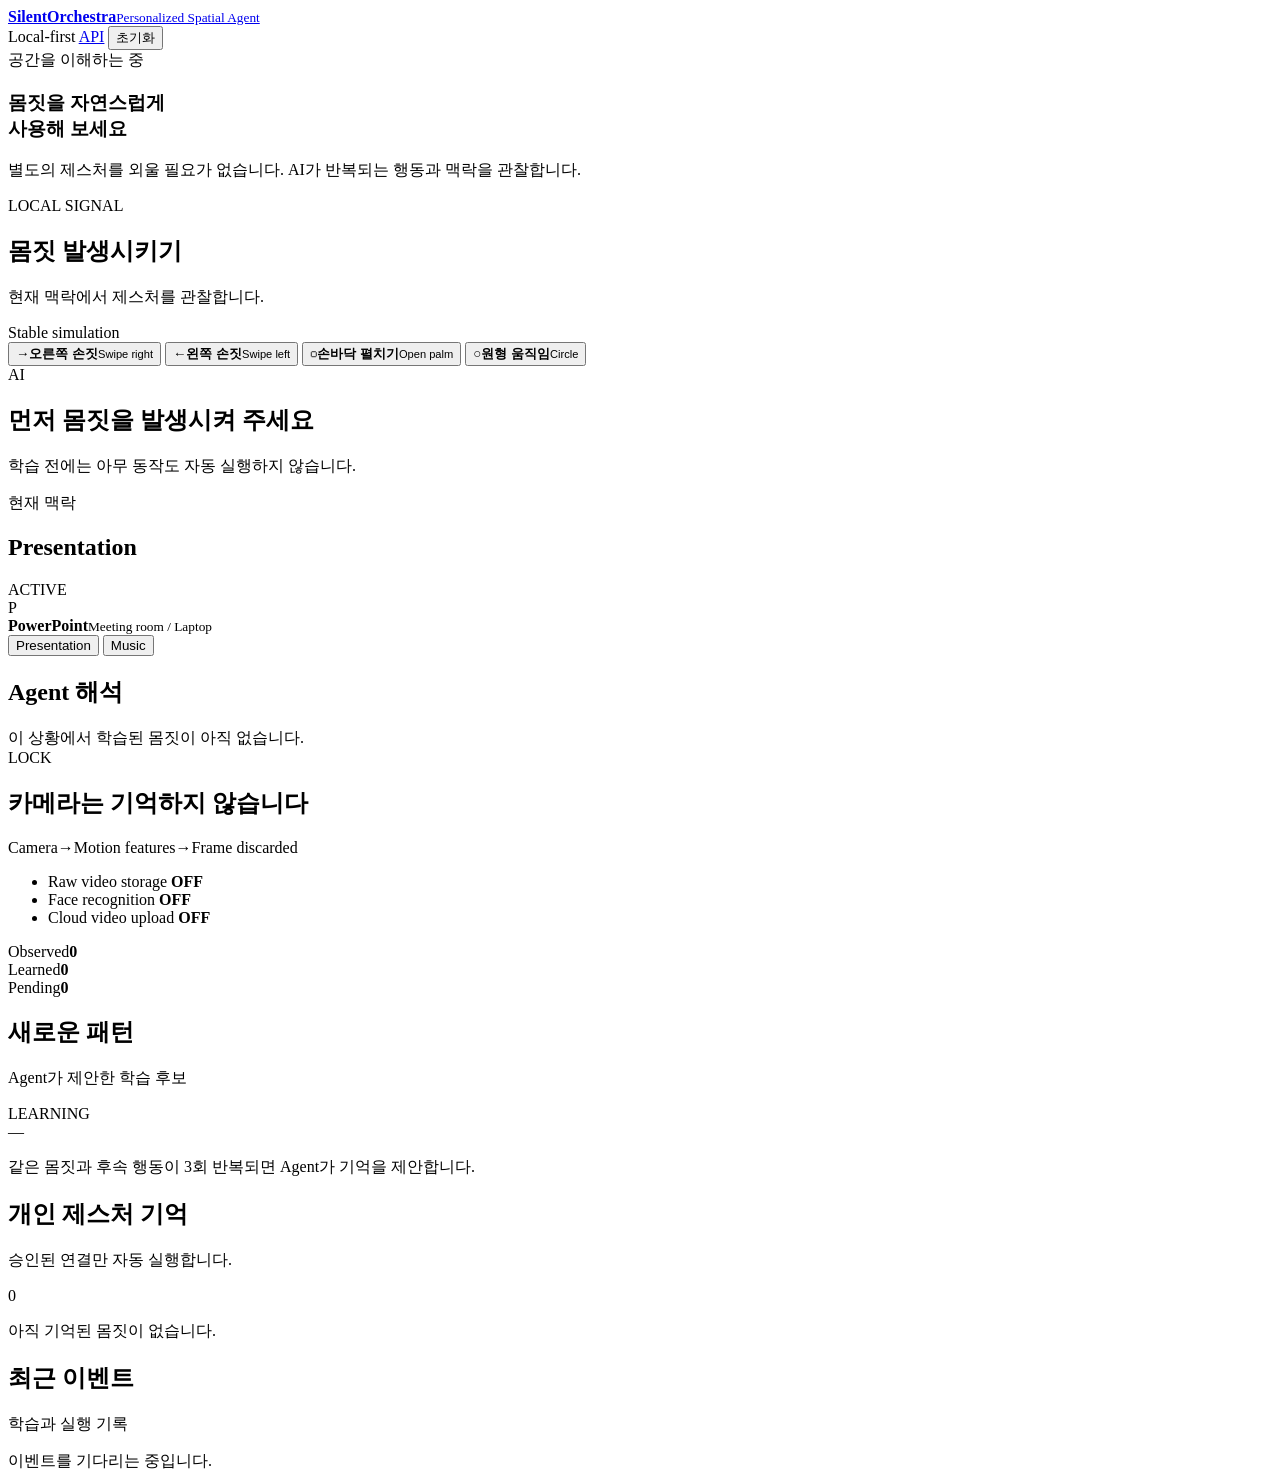
==== frontend/index.html @ da9af81e "refactor: 백엔드와 프런트엔드 분리" ====
<!doctype html>
<html lang="ko">
<head>
  <meta charset="utf-8" />
  <meta name="viewport" content="width=device-width, initial-scale=1, viewport-fit=cover" />
  <meta name="description" content="SilentOrchestra 2.0 — 개인의 몸짓 언어를 학습하는 Spatial AI Agent" />
  <title>SilentOrchestra 2.0</title>
  <link rel="stylesheet" href="/static/styles.css" />
</head>
<body>
  <header class="topbar">
    <a class="brand" href="/" aria-label="SilentOrchestra 홈">
      <span class="brand-mark" aria-hidden="true"><i></i></span>
      <span class="brand-copy"><strong>SilentOrchestra</strong><small>Personalized Spatial Agent</small></span>
    </a>
    <div class="top-actions">
      <span class="privacy-badge"><span class="status-dot" aria-hidden="true"></span>Local-first</span>
      <a class="ghost-button api-link" href="/docs" target="_blank" rel="noreferrer">API</a>
      <button class="ghost-button danger" id="resetButton" type="button">초기화</button>
    </div>
  </header>

  <main class="workspace">
    <section class="center-stage" aria-label="제스처 워크벤치">
      <section class="agent-stage" id="agentStage" aria-labelledby="stageTitle">
        <div class="agent-copy">
          <span class="status-line"><i aria-hidden="true"></i><span id="agentStatus">공간을 이해하는 중</span></span>
          <h1 id="stageTitle">몸짓을 자연스럽게<br />사용해 보세요</h1>
          <p id="stageDescription">별도의 제스처를 외울 필요가 없습니다. AI가 반복되는 행동과 맥락을 관찰합니다.</p>
        </div>
        <div class="agent-signal" aria-hidden="true">
          <div class="agent-orb" id="agentOrb"><span class="orb-core"></span></div>
          <span>LOCAL SIGNAL</span>
        </div>
      </section>

      <section class="gesture-console panel" aria-labelledby="gestureTitle">
        <div class="panel-heading">
          <div><h2 id="gestureTitle">몸짓 발생시키기</h2><p>현재 맥락에서 제스처를 관찰합니다.</p></div>
          <span class="mode-pill">Stable simulation</span>
        </div>
        <div class="gesture-grid" id="gestureGrid">
          <button class="gesture-button" data-motion="swipe" data-direction="right" data-label="오른쪽 손짓" type="button"><span class="gesture-symbol" aria-hidden="true">→</span><span><strong>오른쪽 손짓</strong><small>Swipe right</small></span></button>
          <button class="gesture-button" data-motion="swipe" data-direction="left" data-label="왼쪽 손짓" type="button"><span class="gesture-symbol" aria-hidden="true">←</span><span><strong>왼쪽 손짓</strong><small>Swipe left</small></span></button>
          <button class="gesture-button" data-motion="open_palm" data-direction="none" data-label="손바닥 펼치기" type="button"><span class="gesture-symbol" aria-hidden="true">▢</span><span><strong>손바닥 펼치기</strong><small>Open palm</small></span></button>
          <button class="gesture-button" data-motion="circle" data-direction="clockwise" data-label="원형 움직임" type="button"><span class="gesture-symbol" aria-hidden="true">○</span><span><strong>원형 움직임</strong><small>Circle</small></span></button>
        </div>
      </section>

      <section class="teaching-card panel" id="teachingCard" aria-labelledby="teachingTitle" aria-live="polite">
        <div class="teaching-state">
          <span class="teaching-icon" aria-hidden="true">AI</span>
          <div><h2 id="teachingTitle">먼저 몸짓을 발생시켜 주세요</h2><p id="teachingDescription">학습 전에는 아무 동작도 자동 실행하지 않습니다.</p></div>
        </div>
        <div class="action-buttons" id="actionButtons"></div>
      </section>
    </section>

    <aside class="column left-column" aria-label="현재 맥락">
      <section class="panel context-panel" aria-labelledby="contextTitle">
        <div class="panel-heading">
          <div><p>현재 맥락</p><h2 id="contextTitle">Presentation</h2></div>
          <span class="context-live"><i aria-hidden="true"></i>ACTIVE</span>
        </div>
        <div class="context-app">
          <span class="app-icon" id="appIcon" aria-hidden="true">P</span>
          <div><strong id="activeApp">PowerPoint</strong><small id="contextMeta">Meeting room / Laptop</small></div>
        </div>
        <div class="segmented" role="group" aria-label="상황 선택">
          <button class="segment active" data-context="presentation" type="button" aria-pressed="true">Presentation</button>
          <button class="segment" data-context="music" type="button" aria-pressed="false">Music</button>
        </div>
      </section>

      <section class="panel interpretation-panel" aria-labelledby="interpretationTitle">
        <div class="panel-heading"><h2 id="interpretationTitle">Agent 해석</h2></div>
        <div id="interpretationList" class="interpretation-list"><div class="empty-mini">이 상황에서 학습된 몸짓이 아직 없습니다.</div></div>
      </section>

      <section class="panel privacy-panel" aria-labelledby="privacyTitle">
        <div class="privacy-title"><span class="shield" aria-hidden="true">LOCK</span><h2 id="privacyTitle">카메라는 기억하지 않습니다</h2></div>
        <div class="privacy-flow" aria-label="개인정보 보호 처리 흐름"><span>Camera</span><b aria-hidden="true">→</b><span>Motion features</span><b aria-hidden="true">→</b><span>Frame discarded</span></div>
        <ul class="check-list">
          <li>Raw video storage <strong>OFF</strong></li>
          <li>Face recognition <strong>OFF</strong></li>
          <li>Cloud video upload <strong>OFF</strong></li>
        </ul>
      </section>
    </aside>

    <aside class="column right-column" aria-label="학습 근거">
      <section class="panel metrics-panel" aria-label="학습 지표">
        <div class="metric"><span>Observed</span><strong id="metricObservations">0</strong></div>
        <div class="metric"><span>Learned</span><strong id="metricMemories">0</strong></div>
        <div class="metric"><span>Pending</span><strong id="metricPending">0</strong></div>
      </section>

      <section class="panel suggestion-panel" id="suggestionPanel" aria-labelledby="suggestionTitle">
        <div class="panel-heading">
          <div><h2 id="suggestionTitle">새로운 패턴</h2><p>Agent가 제안한 학습 후보</p></div>
          <span class="learning-badge">LEARNING</span>
        </div>
        <div id="suggestionContent" class="suggestion-content"><div class="empty-state"><span aria-hidden="true">—</span><p>같은 몸짓과 후속 행동이 3회 반복되면 Agent가 기억을 제안합니다.</p></div></div>
      </section>

      <section class="panel memory-panel" aria-labelledby="memoryTitle">
        <div class="panel-heading">
          <div><h2 id="memoryTitle">개인 제스처 기억</h2><p>승인된 연결만 자동 실행합니다.</p></div>
          <span class="count-badge" id="memoryCount">0</span>
        </div>
        <div id="memoryList" class="memory-list"><div class="empty-state small"><p>아직 기억된 몸짓이 없습니다.</p></div></div>
      </section>

      <section class="panel event-panel" aria-labelledby="eventTitle">
        <div class="panel-heading"><div><h2 id="eventTitle">최근 이벤트</h2><p>학습과 실행 기록</p></div></div>
        <div id="eventList" class="event-list"><div class="empty-mini">이벤트를 기다리는 중입니다.</div></div>
      </section>
    </aside>
  </main>

  <dialog class="action-overlay" id="actionOverlay" aria-labelledby="overlayAction" aria-describedby="overlayConfidence">
    <span class="overlay-gesture" id="overlayGesture" aria-hidden="true">→</span>
    <strong id="overlayAction">다음 슬라이드</strong>
    <small id="overlayConfidence">Learned gesture / 94%</small>
    <div class="feedback-row" id="feedbackRow">
      <button class="primary-button" type="button" data-feedback="CORRECT">맞아요</button>
      <button class="secondary-button" type="button" data-feedback="WRONG_ACTION">아니에요</button>
    </div>
  </dialog>

  <div class="toast" id="toast" role="status" aria-live="polite"></div>
  <script src="/static/app.js" defer></script>
</body>
</html>
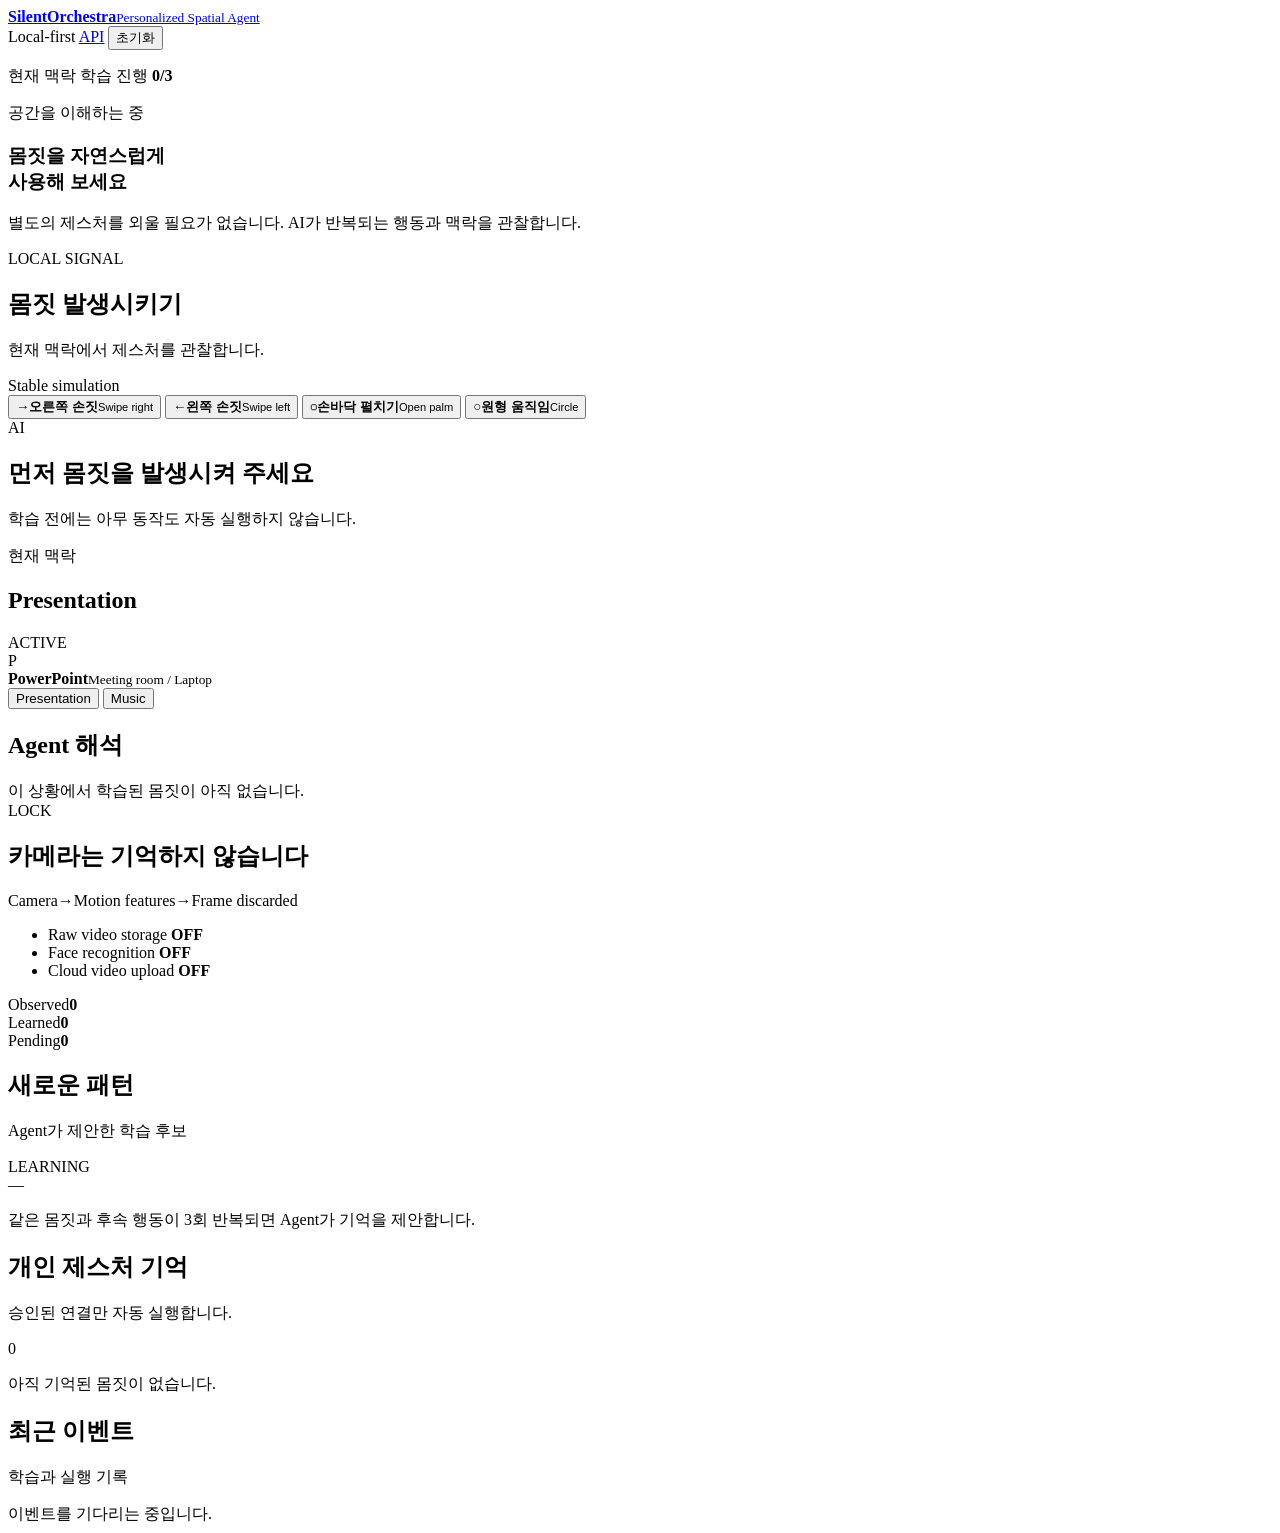
==== commit 1c9cf3c5: "feat: 개인정보와 데모 흐름 강화 - FR-14 privacy: add tests asserting the observe contract stays closed   (addit" ====
--- a/frontend/index.html
+++ b/frontend/index.html
@@ -24,6 +24,7 @@
     <section class="center-stage" aria-label="제스처 워크벤치">
       <section class="agent-stage" id="agentStage" aria-labelledby="stageTitle">
         <div class="agent-copy">
+<div id="dashboardConnection" role="alert" hidden>대시보드 갱신 실패 — 표시된 정보는 최신이 아닐 수 있습니다. 자동 재시도 중입니다. <button id="retryDashboard" type="button">지금 재시도</button></div><p>현재 맥락 학습 진행 <strong id="learningProgress" aria-live="polite">0/3</strong></p>
           <span class="status-line"><i aria-hidden="true"></i><span id="agentStatus">공간을 이해하는 중</span></span>
           <h1 id="stageTitle">몸짓을 자연스럽게<br />사용해 보세요</h1>
           <p id="stageDescription">별도의 제스처를 외울 필요가 없습니다. AI가 반복되는 행동과 맥락을 관찰합니다.</p>
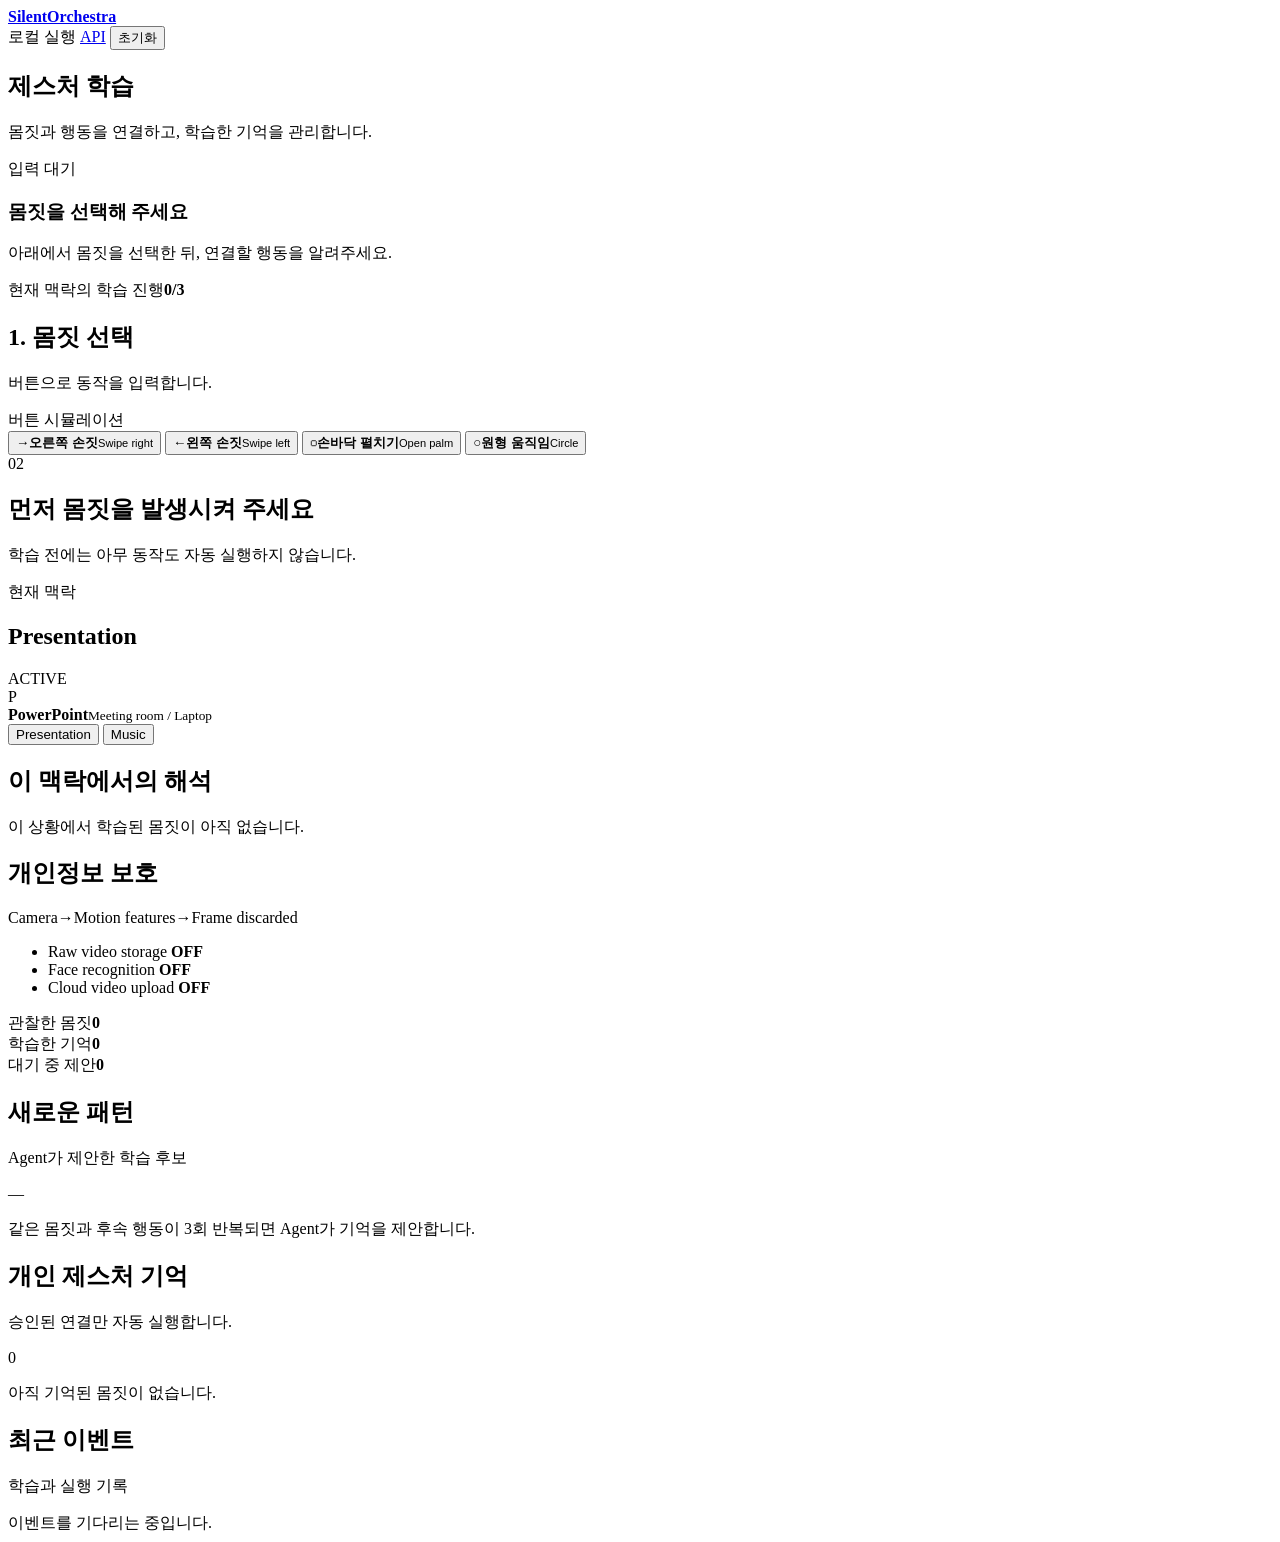
==== commit 8fe1f6c4: "refactor: 워크벤치 화면 간소화" ====
--- a/frontend/index.html
+++ b/frontend/index.html
@@ -6,39 +6,38 @@
   <meta name="description" content="SilentOrchestra 2.0 — 개인의 몸짓 언어를 학습하는 Spatial AI Agent" />
   <title>SilentOrchestra 2.0</title>
   <link rel="stylesheet" href="/static/styles.css" />
+  <link rel="stylesheet" href="/static/workbench.css" />
 </head>
 <body>
   <header class="topbar">
     <a class="brand" href="/" aria-label="SilentOrchestra 홈">
       <span class="brand-mark" aria-hidden="true"><i></i></span>
-      <span class="brand-copy"><strong>SilentOrchestra</strong><small>Personalized Spatial Agent</small></span>
+      <span class="brand-copy"><strong>SilentOrchestra</strong></span>
     </a>
     <div class="top-actions">
-      <span class="privacy-badge"><span class="status-dot" aria-hidden="true"></span>Local-first</span>
+      <span class="privacy-badge">로컬 실행</span>
       <a class="ghost-button api-link" href="/docs" target="_blank" rel="noreferrer">API</a>
       <button class="ghost-button danger" id="resetButton" type="button">초기화</button>
     </div>
   </header>
 
+  <div class="workspace-heading"><div><h2>제스처 학습</h2><p>몸짓과 행동을 연결하고, 학습한 기억을 관리합니다.</p></div></div>
   <main class="workspace">
     <section class="center-stage" aria-label="제스처 워크벤치">
       <section class="agent-stage" id="agentStage" aria-labelledby="stageTitle">
         <div class="agent-copy">
-<div id="dashboardConnection" role="alert" hidden>대시보드 갱신 실패 — 표시된 정보는 최신이 아닐 수 있습니다. 자동 재시도 중입니다. <button id="retryDashboard" type="button">지금 재시도</button></div><p>현재 맥락 학습 진행 <strong id="learningProgress" aria-live="polite">0/3</strong></p>
-          <span class="status-line"><i aria-hidden="true"></i><span id="agentStatus">공간을 이해하는 중</span></span>
-          <h1 id="stageTitle">몸짓을 자연스럽게<br />사용해 보세요</h1>
-          <p id="stageDescription">별도의 제스처를 외울 필요가 없습니다. AI가 반복되는 행동과 맥락을 관찰합니다.</p>
+<div id="dashboardConnection" role="alert" hidden>대시보드 갱신 실패 — 표시된 정보는 최신이 아닐 수 있습니다. 자동 재시도 중입니다. <button id="retryDashboard" type="button">지금 재시도</button></div>
+          <span class="status-line"><span class="agent-orb" id="agentOrb" aria-hidden="true"><span class="orb-core"></span></span><span id="agentStatus">입력 대기</span></span>
+          <h1 id="stageTitle">몸짓을 선택해 주세요</h1>
+          <p id="stageDescription">아래에서 몸짓을 선택한 뒤, 연결할 행동을 알려주세요.</p>
         </div>
-        <div class="agent-signal" aria-hidden="true">
-          <div class="agent-orb" id="agentOrb"><span class="orb-core"></span></div>
-          <span>LOCAL SIGNAL</span>
-        </div>
+        <div class="learning-strip"><span>현재 맥락의 학습 진행</span><strong id="learningProgress" aria-live="polite">0/3</strong></div>
       </section>
 
       <section class="gesture-console panel" aria-labelledby="gestureTitle">
         <div class="panel-heading">
-          <div><h2 id="gestureTitle">몸짓 발생시키기</h2><p>현재 맥락에서 제스처를 관찰합니다.</p></div>
-          <span class="mode-pill">Stable simulation</span>
+          <div><h2 id="gestureTitle">1. 몸짓 선택</h2><p>버튼으로 동작을 입력합니다.</p></div>
+          <span class="mode-pill">버튼 시뮬레이션</span>
         </div>
         <div class="gesture-grid" id="gestureGrid">
           <button class="gesture-button" data-motion="swipe" data-direction="right" data-label="오른쪽 손짓" type="button"><span class="gesture-symbol" aria-hidden="true">→</span><span><strong>오른쪽 손짓</strong><small>Swipe right</small></span></button>
@@ -50,7 +49,7 @@
 
       <section class="teaching-card panel" id="teachingCard" aria-labelledby="teachingTitle" aria-live="polite">
         <div class="teaching-state">
-          <span class="teaching-icon" aria-hidden="true">AI</span>
+          <span class="teaching-icon" aria-hidden="true">02</span>
           <div><h2 id="teachingTitle">먼저 몸짓을 발생시켜 주세요</h2><p id="teachingDescription">학습 전에는 아무 동작도 자동 실행하지 않습니다.</p></div>
         </div>
         <div class="action-buttons" id="actionButtons"></div>
@@ -74,12 +73,12 @@
       </section>
 
       <section class="panel interpretation-panel" aria-labelledby="interpretationTitle">
-        <div class="panel-heading"><h2 id="interpretationTitle">Agent 해석</h2></div>
+        <div class="panel-heading"><h2 id="interpretationTitle">이 맥락에서의 해석</h2></div>
         <div id="interpretationList" class="interpretation-list"><div class="empty-mini">이 상황에서 학습된 몸짓이 아직 없습니다.</div></div>
       </section>
 
       <section class="panel privacy-panel" aria-labelledby="privacyTitle">
-        <div class="privacy-title"><span class="shield" aria-hidden="true">LOCK</span><h2 id="privacyTitle">카메라는 기억하지 않습니다</h2></div>
+        <div class="privacy-title"><h2 id="privacyTitle">개인정보 보호</h2></div>
         <div class="privacy-flow" aria-label="개인정보 보호 처리 흐름"><span>Camera</span><b aria-hidden="true">→</b><span>Motion features</span><b aria-hidden="true">→</b><span>Frame discarded</span></div>
         <ul class="check-list">
           <li>Raw video storage <strong>OFF</strong></li>
@@ -91,15 +90,14 @@
 
     <aside class="column right-column" aria-label="학습 근거">
       <section class="panel metrics-panel" aria-label="학습 지표">
-        <div class="metric"><span>Observed</span><strong id="metricObservations">0</strong></div>
-        <div class="metric"><span>Learned</span><strong id="metricMemories">0</strong></div>
-        <div class="metric"><span>Pending</span><strong id="metricPending">0</strong></div>
+        <div class="metric"><span>관찰한 몸짓</span><strong id="metricObservations">0</strong></div>
+        <div class="metric"><span>학습한 기억</span><strong id="metricMemories">0</strong></div>
+        <div class="metric"><span>대기 중 제안</span><strong id="metricPending">0</strong></div>
       </section>
 
       <section class="panel suggestion-panel" id="suggestionPanel" aria-labelledby="suggestionTitle">
         <div class="panel-heading">
           <div><h2 id="suggestionTitle">새로운 패턴</h2><p>Agent가 제안한 학습 후보</p></div>
-          <span class="learning-badge">LEARNING</span>
         </div>
         <div id="suggestionContent" class="suggestion-content"><div class="empty-state"><span aria-hidden="true">—</span><p>같은 몸짓과 후속 행동이 3회 반복되면 Agent가 기억을 제안합니다.</p></div></div>
       </section>
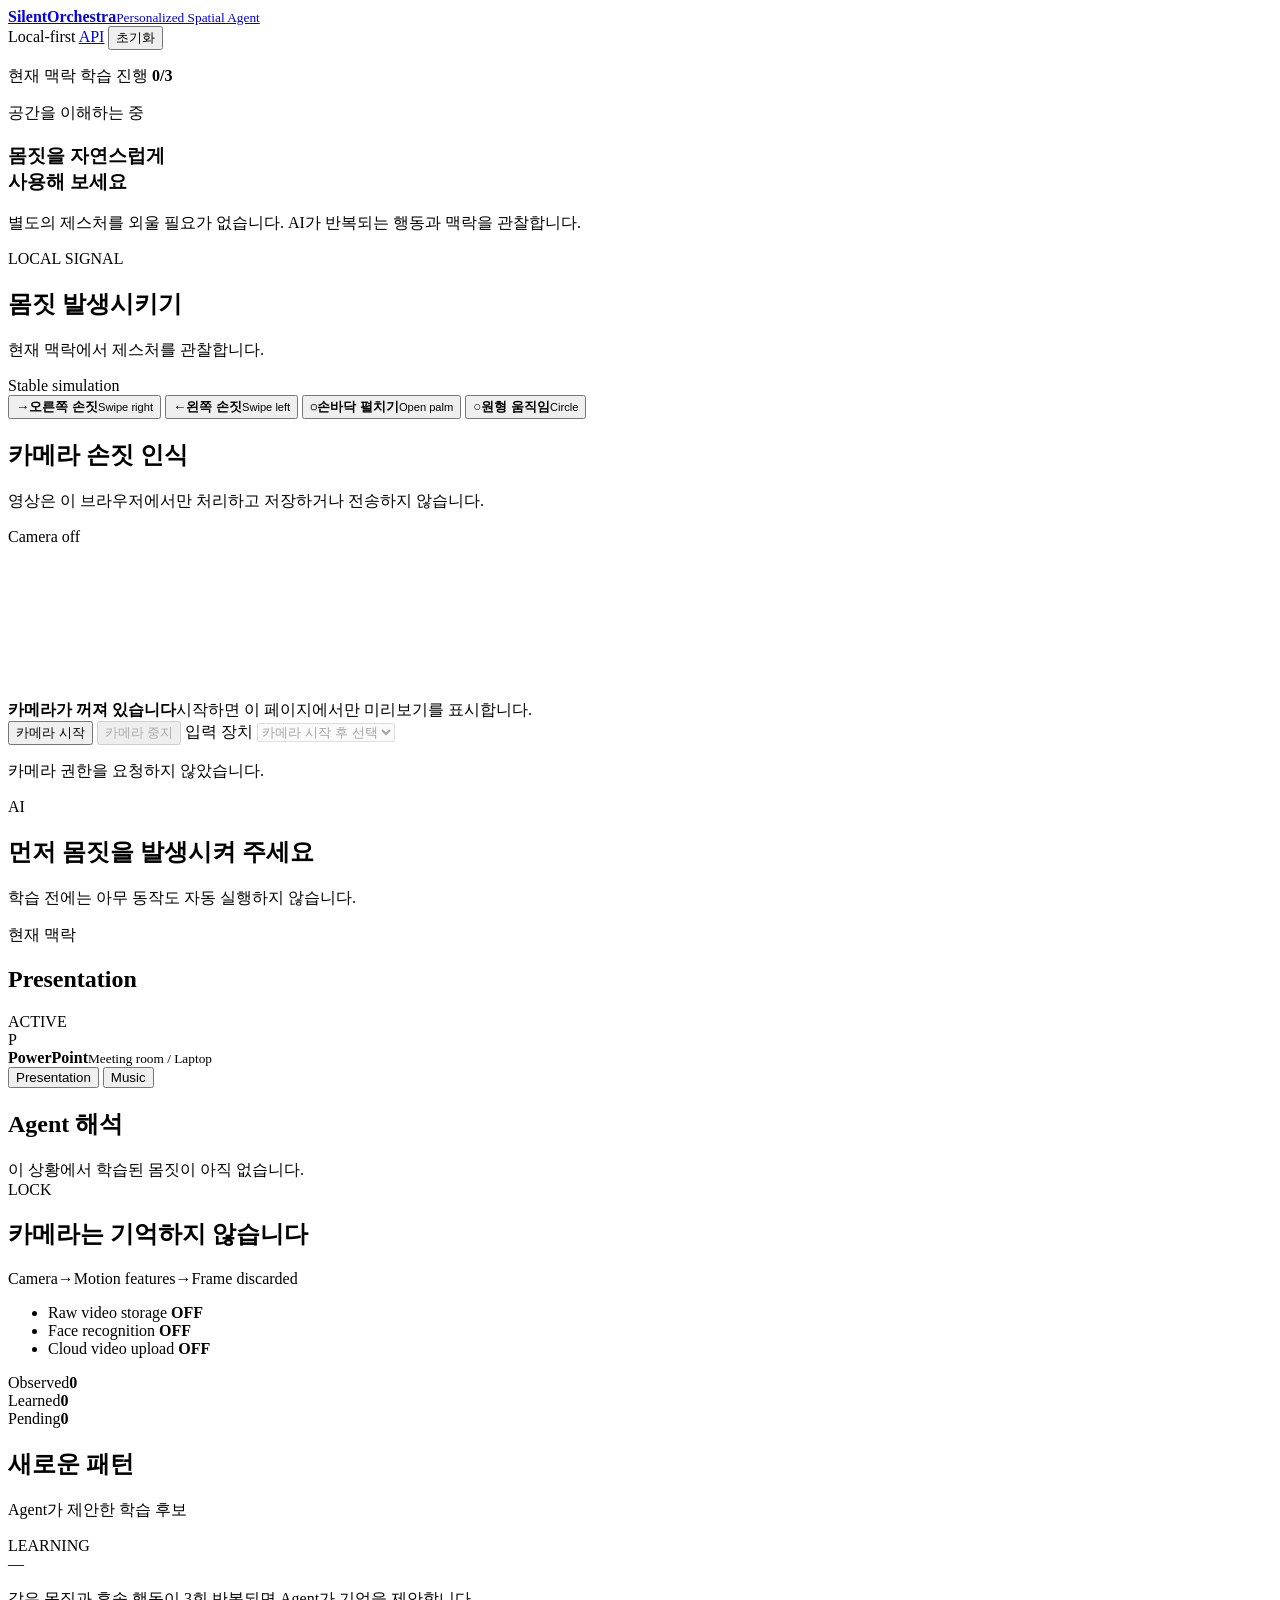
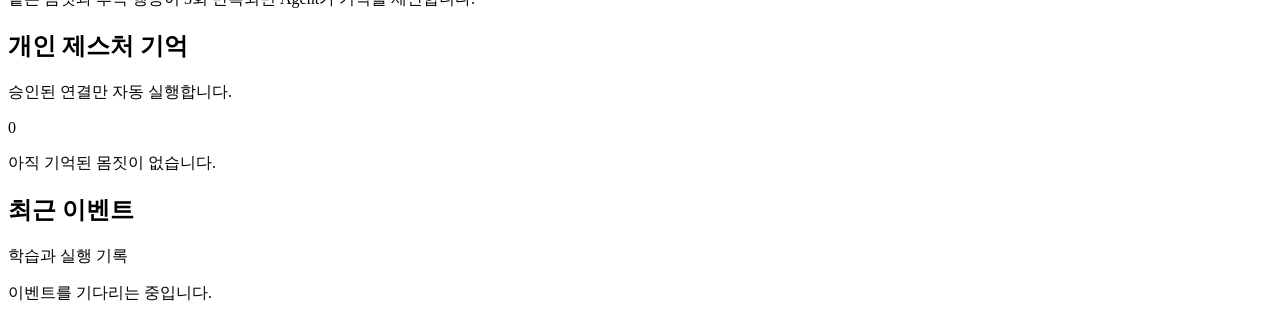
==== commit d585d8a8: "feat: recognize open-palm and circle gestures via browser camera Extend the browser camera pipeline " ====
--- a/frontend/index.html
+++ b/frontend/index.html
@@ -6,38 +6,39 @@
   <meta name="description" content="SilentOrchestra 2.0 — 개인의 몸짓 언어를 학습하는 Spatial AI Agent" />
   <title>SilentOrchestra 2.0</title>
   <link rel="stylesheet" href="/static/styles.css" />
-  <link rel="stylesheet" href="/static/workbench.css" />
 </head>
 <body>
   <header class="topbar">
     <a class="brand" href="/" aria-label="SilentOrchestra 홈">
       <span class="brand-mark" aria-hidden="true"><i></i></span>
-      <span class="brand-copy"><strong>SilentOrchestra</strong></span>
+      <span class="brand-copy"><strong>SilentOrchestra</strong><small>Personalized Spatial Agent</small></span>
     </a>
     <div class="top-actions">
-      <span class="privacy-badge">로컬 실행</span>
+      <span class="privacy-badge"><span class="status-dot" aria-hidden="true"></span>Local-first</span>
       <a class="ghost-button api-link" href="/docs" target="_blank" rel="noreferrer">API</a>
       <button class="ghost-button danger" id="resetButton" type="button">초기화</button>
     </div>
   </header>
 
-  <div class="workspace-heading"><div><h2>제스처 학습</h2><p>몸짓과 행동을 연결하고, 학습한 기억을 관리합니다.</p></div></div>
   <main class="workspace">
     <section class="center-stage" aria-label="제스처 워크벤치">
       <section class="agent-stage" id="agentStage" aria-labelledby="stageTitle">
         <div class="agent-copy">
-<div id="dashboardConnection" role="alert" hidden>대시보드 갱신 실패 — 표시된 정보는 최신이 아닐 수 있습니다. 자동 재시도 중입니다. <button id="retryDashboard" type="button">지금 재시도</button></div>
-          <span class="status-line"><span class="agent-orb" id="agentOrb" aria-hidden="true"><span class="orb-core"></span></span><span id="agentStatus">입력 대기</span></span>
-          <h1 id="stageTitle">몸짓을 선택해 주세요</h1>
-          <p id="stageDescription">아래에서 몸짓을 선택한 뒤, 연결할 행동을 알려주세요.</p>
+<div id="dashboardConnection" role="alert" hidden>대시보드 갱신 실패 — 표시된 정보는 최신이 아닐 수 있습니다. 자동 재시도 중입니다. <button id="retryDashboard" type="button">지금 재시도</button></div><p>현재 맥락 학습 진행 <strong id="learningProgress" aria-live="polite">0/3</strong></p>
+          <span class="status-line"><i aria-hidden="true"></i><span id="agentStatus">공간을 이해하는 중</span></span>
+          <h1 id="stageTitle">몸짓을 자연스럽게<br />사용해 보세요</h1>
+          <p id="stageDescription">별도의 제스처를 외울 필요가 없습니다. AI가 반복되는 행동과 맥락을 관찰합니다.</p>
         </div>
-        <div class="learning-strip"><span>현재 맥락의 학습 진행</span><strong id="learningProgress" aria-live="polite">0/3</strong></div>
+        <div class="agent-signal" aria-hidden="true">
+          <div class="agent-orb" id="agentOrb"><span class="orb-core"></span></div>
+          <span>LOCAL SIGNAL</span>
+        </div>
       </section>
 
       <section class="gesture-console panel" aria-labelledby="gestureTitle">
         <div class="panel-heading">
-          <div><h2 id="gestureTitle">1. 몸짓 선택</h2><p>버튼으로 동작을 입력합니다.</p></div>
-          <span class="mode-pill">버튼 시뮬레이션</span>
+          <div><h2 id="gestureTitle">몸짓 발생시키기</h2><p>현재 맥락에서 제스처를 관찰합니다.</p></div>
+          <span class="mode-pill">Stable simulation</span>
         </div>
         <div class="gesture-grid" id="gestureGrid">
           <button class="gesture-button" data-motion="swipe" data-direction="right" data-label="오른쪽 손짓" type="button"><span class="gesture-symbol" aria-hidden="true">→</span><span><strong>오른쪽 손짓</strong><small>Swipe right</small></span></button>
@@ -47,9 +48,29 @@
         </div>
       </section>
 
+      <section class="camera-console panel" aria-labelledby="cameraTitle">
+        <div class="panel-heading">
+          <div><h2 id="cameraTitle">카메라 손짓 인식</h2><p>영상은 이 브라우저에서만 처리하고 저장하거나 전송하지 않습니다.</p></div>
+          <span class="mode-pill" id="cameraMode">Camera off</span>
+        </div>
+        <div class="camera-preview" id="cameraPreview" data-state="idle">
+          <video id="cameraVideo" autoplay muted playsinline aria-label="로컬 카메라 미리보기"></video>
+          <div class="camera-preview-copy" id="cameraPreviewCopy"><strong>카메라가 꺼져 있습니다</strong><span>시작하면 이 페이지에서만 미리보기를 표시합니다.</span></div>
+          <span class="camera-live" id="cameraLive" hidden>LIVE</span>
+        </div>
+        <div class="camera-controls">
+          <button class="primary-button" id="startCameraButton" type="button">카메라 시작</button>
+          <button class="secondary-button" id="stopCameraButton" type="button" disabled>카메라 중지</button>
+          <label class="camera-device" for="cameraDeviceSelect">입력 장치
+            <select id="cameraDeviceSelect" disabled><option value="">카메라 시작 후 선택</option></select>
+          </label>
+          <p id="cameraStatus" role="status" aria-live="polite">카메라 권한을 요청하지 않았습니다.</p>
+        </div>
+      </section>
+
       <section class="teaching-card panel" id="teachingCard" aria-labelledby="teachingTitle" aria-live="polite">
         <div class="teaching-state">
-          <span class="teaching-icon" aria-hidden="true">02</span>
+          <span class="teaching-icon" aria-hidden="true">AI</span>
           <div><h2 id="teachingTitle">먼저 몸짓을 발생시켜 주세요</h2><p id="teachingDescription">학습 전에는 아무 동작도 자동 실행하지 않습니다.</p></div>
         </div>
         <div class="action-buttons" id="actionButtons"></div>
@@ -73,12 +94,12 @@
       </section>
 
       <section class="panel interpretation-panel" aria-labelledby="interpretationTitle">
-        <div class="panel-heading"><h2 id="interpretationTitle">이 맥락에서의 해석</h2></div>
+        <div class="panel-heading"><h2 id="interpretationTitle">Agent 해석</h2></div>
         <div id="interpretationList" class="interpretation-list"><div class="empty-mini">이 상황에서 학습된 몸짓이 아직 없습니다.</div></div>
       </section>
 
       <section class="panel privacy-panel" aria-labelledby="privacyTitle">
-        <div class="privacy-title"><h2 id="privacyTitle">개인정보 보호</h2></div>
+        <div class="privacy-title"><span class="shield" aria-hidden="true">LOCK</span><h2 id="privacyTitle">카메라는 기억하지 않습니다</h2></div>
         <div class="privacy-flow" aria-label="개인정보 보호 처리 흐름"><span>Camera</span><b aria-hidden="true">→</b><span>Motion features</span><b aria-hidden="true">→</b><span>Frame discarded</span></div>
         <ul class="check-list">
           <li>Raw video storage <strong>OFF</strong></li>
@@ -90,14 +111,15 @@
 
     <aside class="column right-column" aria-label="학습 근거">
       <section class="panel metrics-panel" aria-label="학습 지표">
-        <div class="metric"><span>관찰한 몸짓</span><strong id="metricObservations">0</strong></div>
-        <div class="metric"><span>학습한 기억</span><strong id="metricMemories">0</strong></div>
-        <div class="metric"><span>대기 중 제안</span><strong id="metricPending">0</strong></div>
+        <div class="metric"><span>Observed</span><strong id="metricObservations">0</strong></div>
+        <div class="metric"><span>Learned</span><strong id="metricMemories">0</strong></div>
+        <div class="metric"><span>Pending</span><strong id="metricPending">0</strong></div>
       </section>
 
       <section class="panel suggestion-panel" id="suggestionPanel" aria-labelledby="suggestionTitle">
         <div class="panel-heading">
           <div><h2 id="suggestionTitle">새로운 패턴</h2><p>Agent가 제안한 학습 후보</p></div>
+          <span class="learning-badge">LEARNING</span>
         </div>
         <div id="suggestionContent" class="suggestion-content"><div class="empty-state"><span aria-hidden="true">—</span><p>같은 몸짓과 후속 행동이 3회 반복되면 Agent가 기억을 제안합니다.</p></div></div>
       </section>
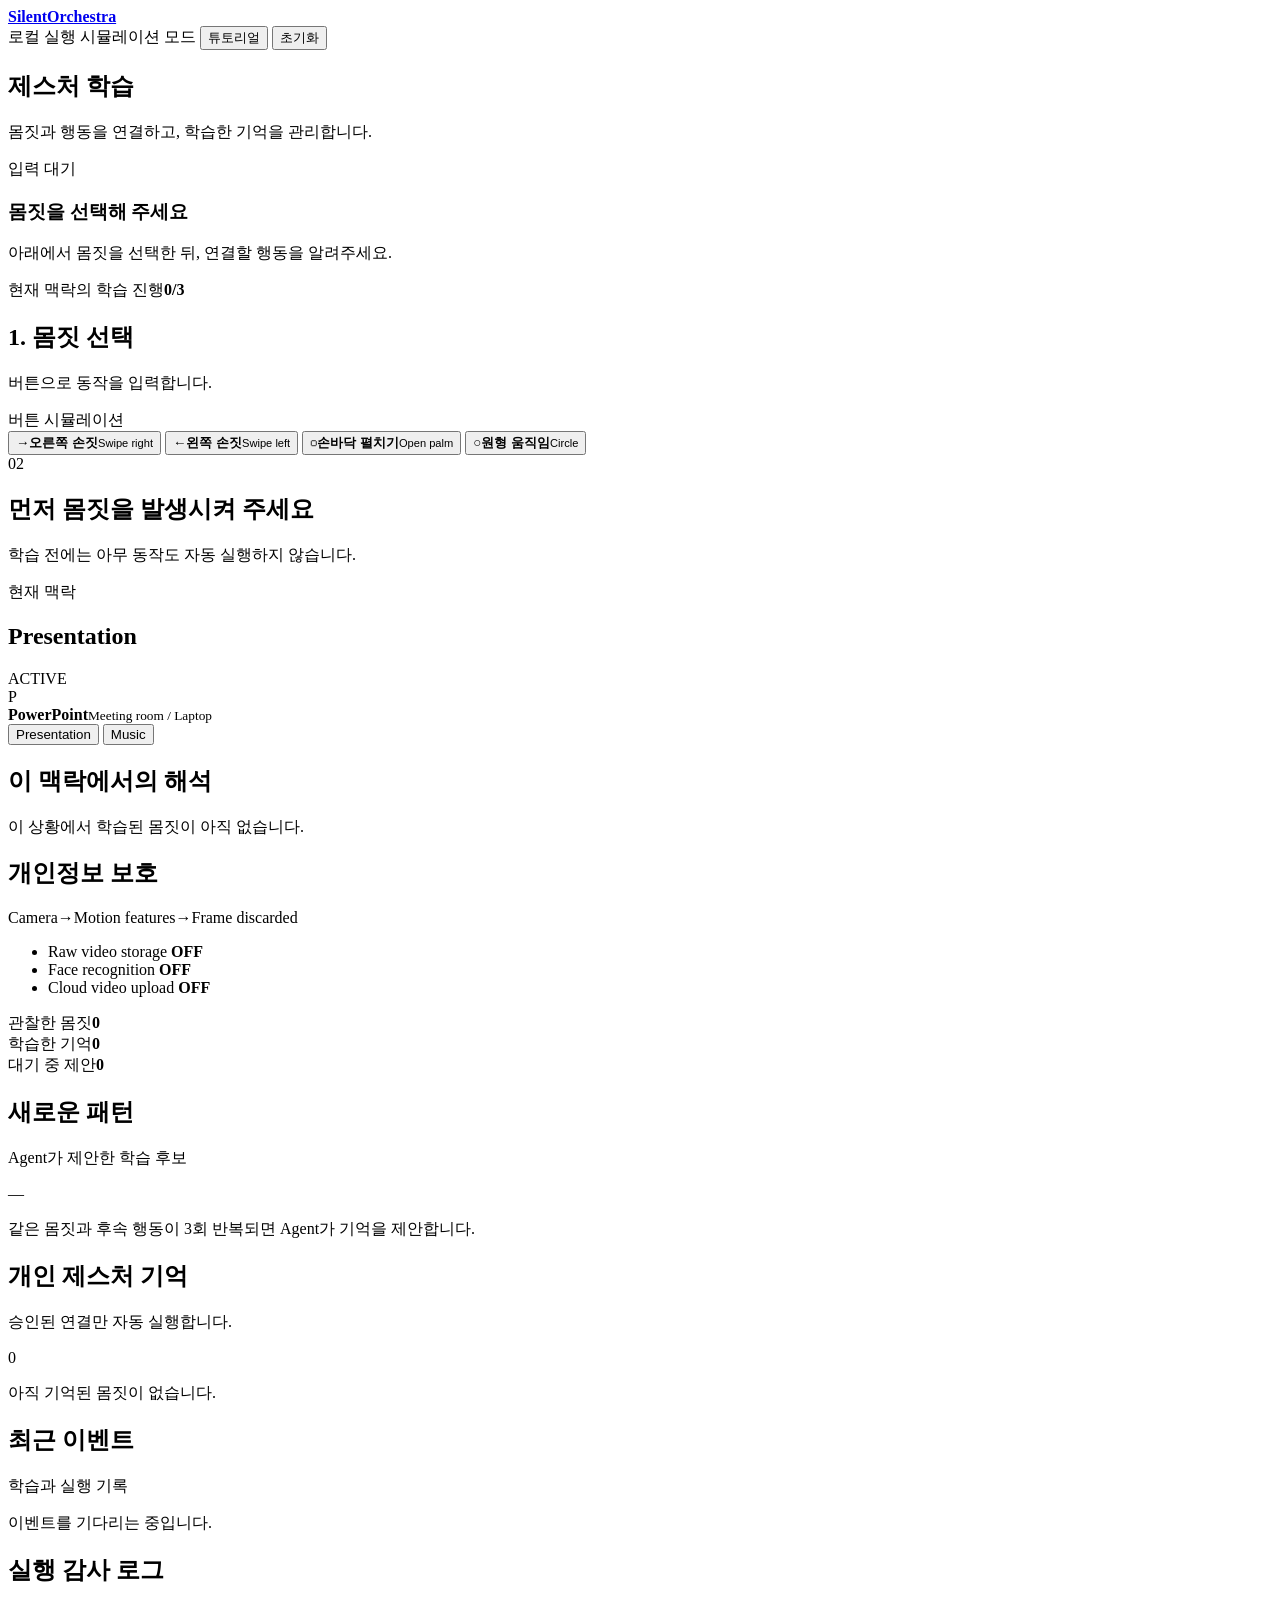
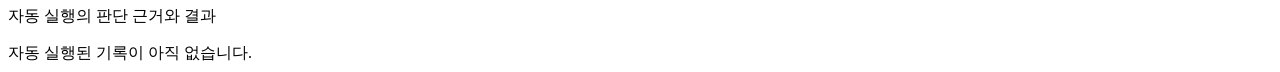
==== commit df2788e3: "feat: add onboarding tutorial and finish dormant API wiring - Add a first-run tutorial modal (5 slid" ====
--- a/frontend/index.html
+++ b/frontend/index.html
@@ -1,155 +1,435 @@
 <!doctype html>
 <html lang="ko">
-<head>
-  <meta charset="utf-8" />
-  <meta name="viewport" content="width=device-width, initial-scale=1, viewport-fit=cover" />
-  <meta name="description" content="SilentOrchestra 2.0 — 개인의 몸짓 언어를 학습하는 Spatial AI Agent" />
-  <title>SilentOrchestra 2.0</title>
-  <link rel="stylesheet" href="/static/styles.css" />
-</head>
-<body>
-  <header class="topbar">
-    <a class="brand" href="/" aria-label="SilentOrchestra 홈">
-      <span class="brand-mark" aria-hidden="true"><i></i></span>
-      <span class="brand-copy"><strong>SilentOrchestra</strong><small>Personalized Spatial Agent</small></span>
-    </a>
-    <div class="top-actions">
-      <span class="privacy-badge"><span class="status-dot" aria-hidden="true"></span>Local-first</span>
-      <a class="ghost-button api-link" href="/docs" target="_blank" rel="noreferrer">API</a>
-      <button class="ghost-button danger" id="resetButton" type="button">초기화</button>
+  <head>
+    <meta charset="utf-8" />
+    <meta
+      name="viewport"
+      content="width=device-width, initial-scale=1, viewport-fit=cover"
+    />
+    <meta
+      name="description"
+      content="SilentOrchestra 2.0 — 개인의 몸짓 언어를 학습하는 Spatial AI Agent"
+    />
+    <link
+      rel="icon"
+      type="image/png"
+      sizes="32x32"
+      href="/static/favicon.ico"
+    />
+    <title>SilentOrchestra 2.0</title>
+    <link rel="stylesheet" href="/static/styles.css" />
+    <link rel="stylesheet" href="/static/workbench.css" />
+  </head>
+  <body>
+    <header class="topbar">
+      <a class="brand" href="/" aria-label="SilentOrchestra 홈">
+        <span class="brand-mark" aria-hidden="true"><i></i></span>
+        <span class="brand-copy"><strong>SilentOrchestra</strong></span>
+      </a>
+      <div class="top-actions">
+        <span class="privacy-badge">로컬 실행</span>
+        <span class="privacy-badge" id="osModeBadge">시뮬레이션 모드</span>
+        <!-- <a
+          class="ghost-button api-link"
+          href="/docs"
+          target="_blank"
+          rel="noreferrer"
+          >API</a
+        > -->
+        <button class="ghost-button" id="tutorialButton" type="button">
+          튜토리얼
+        </button>
+        <button class="ghost-button danger" id="resetButton" type="button">
+          초기화
+        </button>
+      </div>
+    </header>
+
+    <div class="workspace-heading">
+      <div>
+        <h2>제스처 학습</h2>
+        <p>몸짓과 행동을 연결하고, 학습한 기억을 관리합니다.</p>
+      </div>
     </div>
-  </header>
-
-  <main class="workspace">
-    <section class="center-stage" aria-label="제스처 워크벤치">
-      <section class="agent-stage" id="agentStage" aria-labelledby="stageTitle">
-        <div class="agent-copy">
-<div id="dashboardConnection" role="alert" hidden>대시보드 갱신 실패 — 표시된 정보는 최신이 아닐 수 있습니다. 자동 재시도 중입니다. <button id="retryDashboard" type="button">지금 재시도</button></div><p>현재 맥락 학습 진행 <strong id="learningProgress" aria-live="polite">0/3</strong></p>
-          <span class="status-line"><i aria-hidden="true"></i><span id="agentStatus">공간을 이해하는 중</span></span>
-          <h1 id="stageTitle">몸짓을 자연스럽게<br />사용해 보세요</h1>
-          <p id="stageDescription">별도의 제스처를 외울 필요가 없습니다. AI가 반복되는 행동과 맥락을 관찰합니다.</p>
+    <main class="workspace">
+      <section class="center-stage" aria-label="제스처 워크벤치">
+        <section
+          class="agent-stage"
+          id="agentStage"
+          aria-labelledby="stageTitle"
+        >
+          <div class="agent-copy">
+            <div id="dashboardConnection" role="alert" hidden>
+              대시보드 갱신 실패 — 표시된 정보는 최신이 아닐 수 있습니다. 자동
+              재시도 중입니다.
+              <button id="retryDashboard" type="button">지금 재시도</button>
+            </div>
+            <span class="status-line"
+              ><span class="agent-orb" id="agentOrb" aria-hidden="true"
+                ><span class="orb-core"></span></span
+              ><span id="agentStatus">입력 대기</span></span
+            >
+            <h1 id="stageTitle">몸짓을 선택해 주세요</h1>
+            <p id="stageDescription">
+              아래에서 몸짓을 선택한 뒤, 연결할 행동을 알려주세요.
+            </p>
+          </div>
+          <div class="learning-strip">
+            <span>현재 맥락의 학습 진행</span
+            ><strong id="learningProgress" aria-live="polite">0/3</strong>
+          </div>
+        </section>
+
+        <section class="gesture-console panel" aria-labelledby="gestureTitle">
+          <div class="panel-heading">
+            <div>
+              <h2 id="gestureTitle">1. 몸짓 선택</h2>
+              <p>버튼으로 동작을 입력합니다.</p>
+            </div>
+            <span class="mode-pill" id="inputModePill">버튼 시뮬레이션</span>
+          </div>
+          <div class="gesture-grid" id="gestureGrid">
+            <button
+              class="gesture-button"
+              data-motion="swipe"
+              data-direction="right"
+              data-label="오른쪽 손짓"
+              type="button"
+            >
+              <span class="gesture-symbol" aria-hidden="true">→</span
+              ><span
+                ><strong>오른쪽 손짓</strong><small>Swipe right</small></span
+              >
+            </button>
+            <button
+              class="gesture-button"
+              data-motion="swipe"
+              data-direction="left"
+              data-label="왼쪽 손짓"
+              type="button"
+            >
+              <span class="gesture-symbol" aria-hidden="true">←</span
+              ><span><strong>왼쪽 손짓</strong><small>Swipe left</small></span>
+            </button>
+            <button
+              class="gesture-button"
+              data-motion="open_palm"
+              data-direction="none"
+              data-label="손바닥 펼치기"
+              type="button"
+            >
+              <span class="gesture-symbol" aria-hidden="true">▢</span
+              ><span
+                ><strong>손바닥 펼치기</strong><small>Open palm</small></span
+              >
+            </button>
+            <button
+              class="gesture-button"
+              data-motion="circle"
+              data-direction="clockwise"
+              data-label="원형 움직임"
+              type="button"
+            >
+              <span class="gesture-symbol" aria-hidden="true">○</span
+              ><span><strong>원형 움직임</strong><small>Circle</small></span>
+            </button>
+          </div>
+        </section>
+
+        <section
+          class="teaching-card panel"
+          id="teachingCard"
+          aria-labelledby="teachingTitle"
+          aria-live="polite"
+        >
+          <div class="teaching-state">
+            <span class="teaching-icon" aria-hidden="true">02</span>
+            <div>
+              <h2 id="teachingTitle">먼저 몸짓을 발생시켜 주세요</h2>
+              <p id="teachingDescription">
+                학습 전에는 아무 동작도 자동 실행하지 않습니다.
+              </p>
+            </div>
+          </div>
+          <div class="action-buttons" id="actionButtons"></div>
+        </section>
+      </section>
+
+      <aside class="column left-column" aria-label="현재 맥락">
+        <section class="panel context-panel" aria-labelledby="contextTitle">
+          <div class="panel-heading">
+            <div>
+              <p>현재 맥락</p>
+              <h2 id="contextTitle">Presentation</h2>
+            </div>
+            <span class="context-live"><i aria-hidden="true"></i>ACTIVE</span>
+          </div>
+          <div class="context-app">
+            <span class="app-icon" id="appIcon" aria-hidden="true">P</span>
+            <div>
+              <strong id="activeApp">PowerPoint</strong
+              ><small id="contextMeta">Meeting room / Laptop</small>
+            </div>
+          </div>
+          <div class="segmented" role="group" aria-label="상황 선택">
+            <button
+              class="segment active"
+              data-context="presentation"
+              type="button"
+              aria-pressed="true"
+            >
+              Presentation
+            </button>
+            <button
+              class="segment"
+              data-context="music"
+              type="button"
+              aria-pressed="false"
+            >
+              Music
+            </button>
+          </div>
+        </section>
+
+        <section
+          class="panel interpretation-panel"
+          aria-labelledby="interpretationTitle"
+        >
+          <div class="panel-heading">
+            <h2 id="interpretationTitle">이 맥락에서의 해석</h2>
+          </div>
+          <div id="interpretationList" class="interpretation-list">
+            <div class="empty-mini">
+              이 상황에서 학습된 몸짓이 아직 없습니다.
+            </div>
+          </div>
+        </section>
+
+        <section class="panel privacy-panel" aria-labelledby="privacyTitle">
+          <div class="privacy-title">
+            <h2 id="privacyTitle">개인정보 보호</h2>
+          </div>
+          <div class="privacy-flow" aria-label="개인정보 보호 처리 흐름">
+            <span>Camera</span><b aria-hidden="true">→</b
+            ><span>Motion features</span><b aria-hidden="true">→</b
+            ><span>Frame discarded</span>
+          </div>
+          <ul class="check-list" id="privacyChecklist">
+            <li>Raw video storage <strong>OFF</strong></li>
+            <li>Face recognition <strong>OFF</strong></li>
+            <li>Cloud video upload <strong>OFF</strong></li>
+          </ul>
+          <p class="privacy-note" id="privacyNote"></p>
+        </section>
+      </aside>
+
+      <aside class="column right-column" aria-label="학습 근거">
+        <section class="panel metrics-panel" aria-label="학습 지표">
+          <div class="metric">
+            <span>관찰한 몸짓</span><strong id="metricObservations">0</strong>
+          </div>
+          <div class="metric">
+            <span>학습한 기억</span><strong id="metricMemories">0</strong>
+          </div>
+          <div class="metric">
+            <span>대기 중 제안</span><strong id="metricPending">0</strong>
+          </div>
+        </section>
+
+        <section
+          class="panel suggestion-panel"
+          id="suggestionPanel"
+          aria-labelledby="suggestionTitle"
+        >
+          <div class="panel-heading">
+            <div>
+              <h2 id="suggestionTitle">새로운 패턴</h2>
+              <p>Agent가 제안한 학습 후보</p>
+            </div>
+          </div>
+          <div id="suggestionContent" class="suggestion-content">
+            <div class="empty-state">
+              <span aria-hidden="true">—</span>
+              <p>
+                같은 몸짓과 후속 행동이 3회 반복되면 Agent가 기억을 제안합니다.
+              </p>
+            </div>
+          </div>
+        </section>
+
+        <section class="panel memory-panel" aria-labelledby="memoryTitle">
+          <div class="panel-heading">
+            <div>
+              <h2 id="memoryTitle">개인 제스처 기억</h2>
+              <p id="memoryPanelDescription">승인된 연결만 자동 실행합니다.</p>
+            </div>
+            <span class="count-badge" id="memoryCount">0</span>
+          </div>
+          <div id="memoryList" class="memory-list">
+            <div class="empty-state small">
+              <p>아직 기억된 몸짓이 없습니다.</p>
+            </div>
+          </div>
+        </section>
+
+        <section class="panel event-panel" aria-labelledby="eventTitle">
+          <div class="panel-heading">
+            <div>
+              <h2 id="eventTitle">최근 이벤트</h2>
+              <p>학습과 실행 기록</p>
+            </div>
+          </div>
+          <div id="eventList" class="event-list">
+            <div class="empty-mini">이벤트를 기다리는 중입니다.</div>
+          </div>
+        </section>
+
+        <section class="panel audit-panel" aria-labelledby="auditTitle">
+          <div class="panel-heading">
+            <div>
+              <h2 id="auditTitle">실행 감사 로그</h2>
+              <p>자동 실행의 판단 근거와 결과</p>
+            </div>
+          </div>
+          <div id="auditList" class="audit-list">
+            <div class="empty-mini">자동 실행된 기록이 아직 없습니다.</div>
+          </div>
+        </section>
+      </aside>
+    </main>
+
+    <dialog
+      class="action-overlay"
+      id="actionOverlay"
+      aria-labelledby="overlayAction"
+      aria-describedby="overlayConfidence"
+    >
+      <span class="overlay-gesture" id="overlayGesture" aria-hidden="true"
+        >→</span
+      >
+      <strong id="overlayAction">다음 슬라이드</strong>
+      <small id="overlayConfidence">Learned gesture / 94%</small>
+      <div class="feedback-row" id="feedbackRow">
+        <button class="primary-button" type="button" data-feedback="CORRECT">
+          맞아요
+        </button>
+        <button
+          class="secondary-button"
+          type="button"
+          data-feedback="WRONG_ACTION"
+        >
+          아니에요
+        </button>
+      </div>
+    </dialog>
+
+    <dialog
+      class="tutorial-overlay"
+      id="tutorialOverlay"
+      aria-labelledby="tutorialTitle"
+    >
+      <div class="tutorial-slides" id="tutorialSlides">
+        <section class="tutorial-slide" data-slide="0">
+          <h2 id="tutorialTitle">SilentOrchestra 사용법</h2>
+          <div class="tutorial-shot-frame">
+            <img
+              class="tutorial-shot"
+              src="/static/tutorial/slide-0-overview.png"
+              alt="SilentOrchestra 워크벤치 화면 전체 미리보기"
+            />
+          </div>
+          <p>
+            정해진 제스처를 외우지 않아도, 여러분의 몸짓 습관을 스스로 학습하는
+            AI 에이전트입니다. 4단계로 빠르게 익혀보세요.
+          </p>
+        </section>
+        <section class="tutorial-slide" data-slide="1" hidden>
+          <span class="tutorial-step">1단계</span>
+          <h2>몸짓을 선택하세요</h2>
+          <div class="tutorial-shot-frame">
+            <img
+              class="tutorial-shot"
+              src="/static/tutorial/slide-1-gesture.png"
+              alt="1. 몸짓 선택 패널에서 오른쪽/왼쪽 손짓, 손바닥 펼치기, 원형 움직임 버튼 화면"
+            />
+          </div>
+          <p>
+            "1. 몸짓 선택"의 버튼(→ ← ▢ ○)을 눌러 몸짓을 시뮬레이션합니다.
+            웹캠이 있다면 실제 손동작으로도 인식할 수 있습니다.
+          </p>
+        </section>
+        <section class="tutorial-slide" data-slide="2" hidden>
+          <span class="tutorial-step">2단계</span>
+          <h2>후속 행동을 알려주세요</h2>
+          <div class="tutorial-shot-frame">
+            <img
+              class="tutorial-shot"
+              src="/static/tutorial/slide-2-teach.png"
+              alt="몸짓 관찰 완료 후 다음 슬라이드/이전 슬라이드/발표 시작 중 행동을 선택하는 화면"
+            />
+          </div>
+          <p>
+            몸짓 직후 실제로 하려던 행동(다음 슬라이드, 다음 곡 등)을 선택하면
+            Agent가 몸짓과 행동을 연결해 학습합니다.
+          </p>
+        </section>
+        <section class="tutorial-slide" data-slide="3" hidden>
+          <span class="tutorial-step">3단계</span>
+          <h2>패턴 제안을 확인하세요</h2>
+          <div class="tutorial-shot-frame">
+            <img
+              class="tutorial-shot"
+              src="/static/tutorial/slide-3-suggestion.png"
+              alt="이 몸짓을 다음 슬라이드로 기억할지 묻는 새로운 패턴 제안 카드 화면"
+            />
+          </div>
+          <p>
+            같은 몸짓 뒤에 같은 행동이 3회 반복되면 Agent가 "이 몸짓을
+            기억할까요?"라고 먼저 제안합니다. 승인해야만 자동 실행이 시작됩니다.
+          </p>
+        </section>
+        <section class="tutorial-slide" data-slide="4" hidden>
+          <span class="tutorial-step">4단계</span>
+          <h2>자동 실행과 피드백</h2>
+          <div class="tutorial-shot-frame">
+            <img
+              class="tutorial-shot"
+              src="/static/tutorial/slide-4-execution.png"
+              alt="자동 실행 후 맞아요/아니에요 피드백 버튼이 있는 오버레이 화면"
+            />
+          </div>
+          <p>
+            승인 후에는 같은 몸짓에서 자동으로 행동이 실행됩니다. 결과가
+            맞았는지 "맞아요/아니에요"로 피드백을 주면 신뢰도가 계속 갱신됩니다.
+          </p>
+        </section>
+      </div>
+      <div
+        class="tutorial-dots"
+        id="tutorialDots"
+        role="tablist"
+        aria-label="튜토리얼 단계"
+      ></div>
+      <div class="tutorial-footer">
+        <label class="tutorial-hide">
+          <input type="checkbox" id="tutorialHideToday" />
+          오늘 하루 보지 않기
+        </label>
+        <div class="tutorial-actions">
+          <button class="ghost-button" type="button" id="tutorialSkip">
+            건너뛰기
+          </button>
+          <button class="ghost-button" type="button" id="tutorialPrev" hidden>
+            이전
+          </button>
+          <button class="primary-button" type="button" id="tutorialNext">
+            다음
+          </button>
         </div>
-        <div class="agent-signal" aria-hidden="true">
-          <div class="agent-orb" id="agentOrb"><span class="orb-core"></span></div>
-          <span>LOCAL SIGNAL</span>
-        </div>
-      </section>
-
-      <section class="gesture-console panel" aria-labelledby="gestureTitle">
-        <div class="panel-heading">
-          <div><h2 id="gestureTitle">몸짓 발생시키기</h2><p>현재 맥락에서 제스처를 관찰합니다.</p></div>
-          <span class="mode-pill">Stable simulation</span>
-        </div>
-        <div class="gesture-grid" id="gestureGrid">
-          <button class="gesture-button" data-motion="swipe" data-direction="right" data-label="오른쪽 손짓" type="button"><span class="gesture-symbol" aria-hidden="true">→</span><span><strong>오른쪽 손짓</strong><small>Swipe right</small></span></button>
-          <button class="gesture-button" data-motion="swipe" data-direction="left" data-label="왼쪽 손짓" type="button"><span class="gesture-symbol" aria-hidden="true">←</span><span><strong>왼쪽 손짓</strong><small>Swipe left</small></span></button>
-          <button class="gesture-button" data-motion="open_palm" data-direction="none" data-label="손바닥 펼치기" type="button"><span class="gesture-symbol" aria-hidden="true">▢</span><span><strong>손바닥 펼치기</strong><small>Open palm</small></span></button>
-          <button class="gesture-button" data-motion="circle" data-direction="clockwise" data-label="원형 움직임" type="button"><span class="gesture-symbol" aria-hidden="true">○</span><span><strong>원형 움직임</strong><small>Circle</small></span></button>
-        </div>
-      </section>
-
-      <section class="camera-console panel" aria-labelledby="cameraTitle">
-        <div class="panel-heading">
-          <div><h2 id="cameraTitle">카메라 손짓 인식</h2><p>영상은 이 브라우저에서만 처리하고 저장하거나 전송하지 않습니다.</p></div>
-          <span class="mode-pill" id="cameraMode">Camera off</span>
-        </div>
-        <div class="camera-preview" id="cameraPreview" data-state="idle">
-          <video id="cameraVideo" autoplay muted playsinline aria-label="로컬 카메라 미리보기"></video>
-          <div class="camera-preview-copy" id="cameraPreviewCopy"><strong>카메라가 꺼져 있습니다</strong><span>시작하면 이 페이지에서만 미리보기를 표시합니다.</span></div>
-          <span class="camera-live" id="cameraLive" hidden>LIVE</span>
-        </div>
-        <div class="camera-controls">
-          <button class="primary-button" id="startCameraButton" type="button">카메라 시작</button>
-          <button class="secondary-button" id="stopCameraButton" type="button" disabled>카메라 중지</button>
-          <label class="camera-device" for="cameraDeviceSelect">입력 장치
-            <select id="cameraDeviceSelect" disabled><option value="">카메라 시작 후 선택</option></select>
-          </label>
-          <p id="cameraStatus" role="status" aria-live="polite">카메라 권한을 요청하지 않았습니다.</p>
-        </div>
-      </section>
-
-      <section class="teaching-card panel" id="teachingCard" aria-labelledby="teachingTitle" aria-live="polite">
-        <div class="teaching-state">
-          <span class="teaching-icon" aria-hidden="true">AI</span>
-          <div><h2 id="teachingTitle">먼저 몸짓을 발생시켜 주세요</h2><p id="teachingDescription">학습 전에는 아무 동작도 자동 실행하지 않습니다.</p></div>
-        </div>
-        <div class="action-buttons" id="actionButtons"></div>
-      </section>
-    </section>
-
-    <aside class="column left-column" aria-label="현재 맥락">
-      <section class="panel context-panel" aria-labelledby="contextTitle">
-        <div class="panel-heading">
-          <div><p>현재 맥락</p><h2 id="contextTitle">Presentation</h2></div>
-          <span class="context-live"><i aria-hidden="true"></i>ACTIVE</span>
-        </div>
-        <div class="context-app">
-          <span class="app-icon" id="appIcon" aria-hidden="true">P</span>
-          <div><strong id="activeApp">PowerPoint</strong><small id="contextMeta">Meeting room / Laptop</small></div>
-        </div>
-        <div class="segmented" role="group" aria-label="상황 선택">
-          <button class="segment active" data-context="presentation" type="button" aria-pressed="true">Presentation</button>
-          <button class="segment" data-context="music" type="button" aria-pressed="false">Music</button>
-        </div>
-      </section>
-
-      <section class="panel interpretation-panel" aria-labelledby="interpretationTitle">
-        <div class="panel-heading"><h2 id="interpretationTitle">Agent 해석</h2></div>
-        <div id="interpretationList" class="interpretation-list"><div class="empty-mini">이 상황에서 학습된 몸짓이 아직 없습니다.</div></div>
-      </section>
-
-      <section class="panel privacy-panel" aria-labelledby="privacyTitle">
-        <div class="privacy-title"><span class="shield" aria-hidden="true">LOCK</span><h2 id="privacyTitle">카메라는 기억하지 않습니다</h2></div>
-        <div class="privacy-flow" aria-label="개인정보 보호 처리 흐름"><span>Camera</span><b aria-hidden="true">→</b><span>Motion features</span><b aria-hidden="true">→</b><span>Frame discarded</span></div>
-        <ul class="check-list">
-          <li>Raw video storage <strong>OFF</strong></li>
-          <li>Face recognition <strong>OFF</strong></li>
-          <li>Cloud video upload <strong>OFF</strong></li>
-        </ul>
-      </section>
-    </aside>
-
-    <aside class="column right-column" aria-label="학습 근거">
-      <section class="panel metrics-panel" aria-label="학습 지표">
-        <div class="metric"><span>Observed</span><strong id="metricObservations">0</strong></div>
-        <div class="metric"><span>Learned</span><strong id="metricMemories">0</strong></div>
-        <div class="metric"><span>Pending</span><strong id="metricPending">0</strong></div>
-      </section>
-
-      <section class="panel suggestion-panel" id="suggestionPanel" aria-labelledby="suggestionTitle">
-        <div class="panel-heading">
-          <div><h2 id="suggestionTitle">새로운 패턴</h2><p>Agent가 제안한 학습 후보</p></div>
-          <span class="learning-badge">LEARNING</span>
-        </div>
-        <div id="suggestionContent" class="suggestion-content"><div class="empty-state"><span aria-hidden="true">—</span><p>같은 몸짓과 후속 행동이 3회 반복되면 Agent가 기억을 제안합니다.</p></div></div>
-      </section>
-
-      <section class="panel memory-panel" aria-labelledby="memoryTitle">
-        <div class="panel-heading">
-          <div><h2 id="memoryTitle">개인 제스처 기억</h2><p>승인된 연결만 자동 실행합니다.</p></div>
-          <span class="count-badge" id="memoryCount">0</span>
-        </div>
-        <div id="memoryList" class="memory-list"><div class="empty-state small"><p>아직 기억된 몸짓이 없습니다.</p></div></div>
-      </section>
-
-      <section class="panel event-panel" aria-labelledby="eventTitle">
-        <div class="panel-heading"><div><h2 id="eventTitle">최근 이벤트</h2><p>학습과 실행 기록</p></div></div>
-        <div id="eventList" class="event-list"><div class="empty-mini">이벤트를 기다리는 중입니다.</div></div>
-      </section>
-    </aside>
-  </main>
-
-  <dialog class="action-overlay" id="actionOverlay" aria-labelledby="overlayAction" aria-describedby="overlayConfidence">
-    <span class="overlay-gesture" id="overlayGesture" aria-hidden="true">→</span>
-    <strong id="overlayAction">다음 슬라이드</strong>
-    <small id="overlayConfidence">Learned gesture / 94%</small>
-    <div class="feedback-row" id="feedbackRow">
-      <button class="primary-button" type="button" data-feedback="CORRECT">맞아요</button>
-      <button class="secondary-button" type="button" data-feedback="WRONG_ACTION">아니에요</button>
-    </div>
-  </dialog>
-
-  <div class="toast" id="toast" role="status" aria-live="polite"></div>
-  <script src="/static/app.js" defer></script>
-</body>
+      </div>
+    </dialog>
+
+    <div class="toast" id="toast" role="status" aria-live="polite"></div>
+    <script src="/static/app.js" defer></script>
+  </body>
 </html>
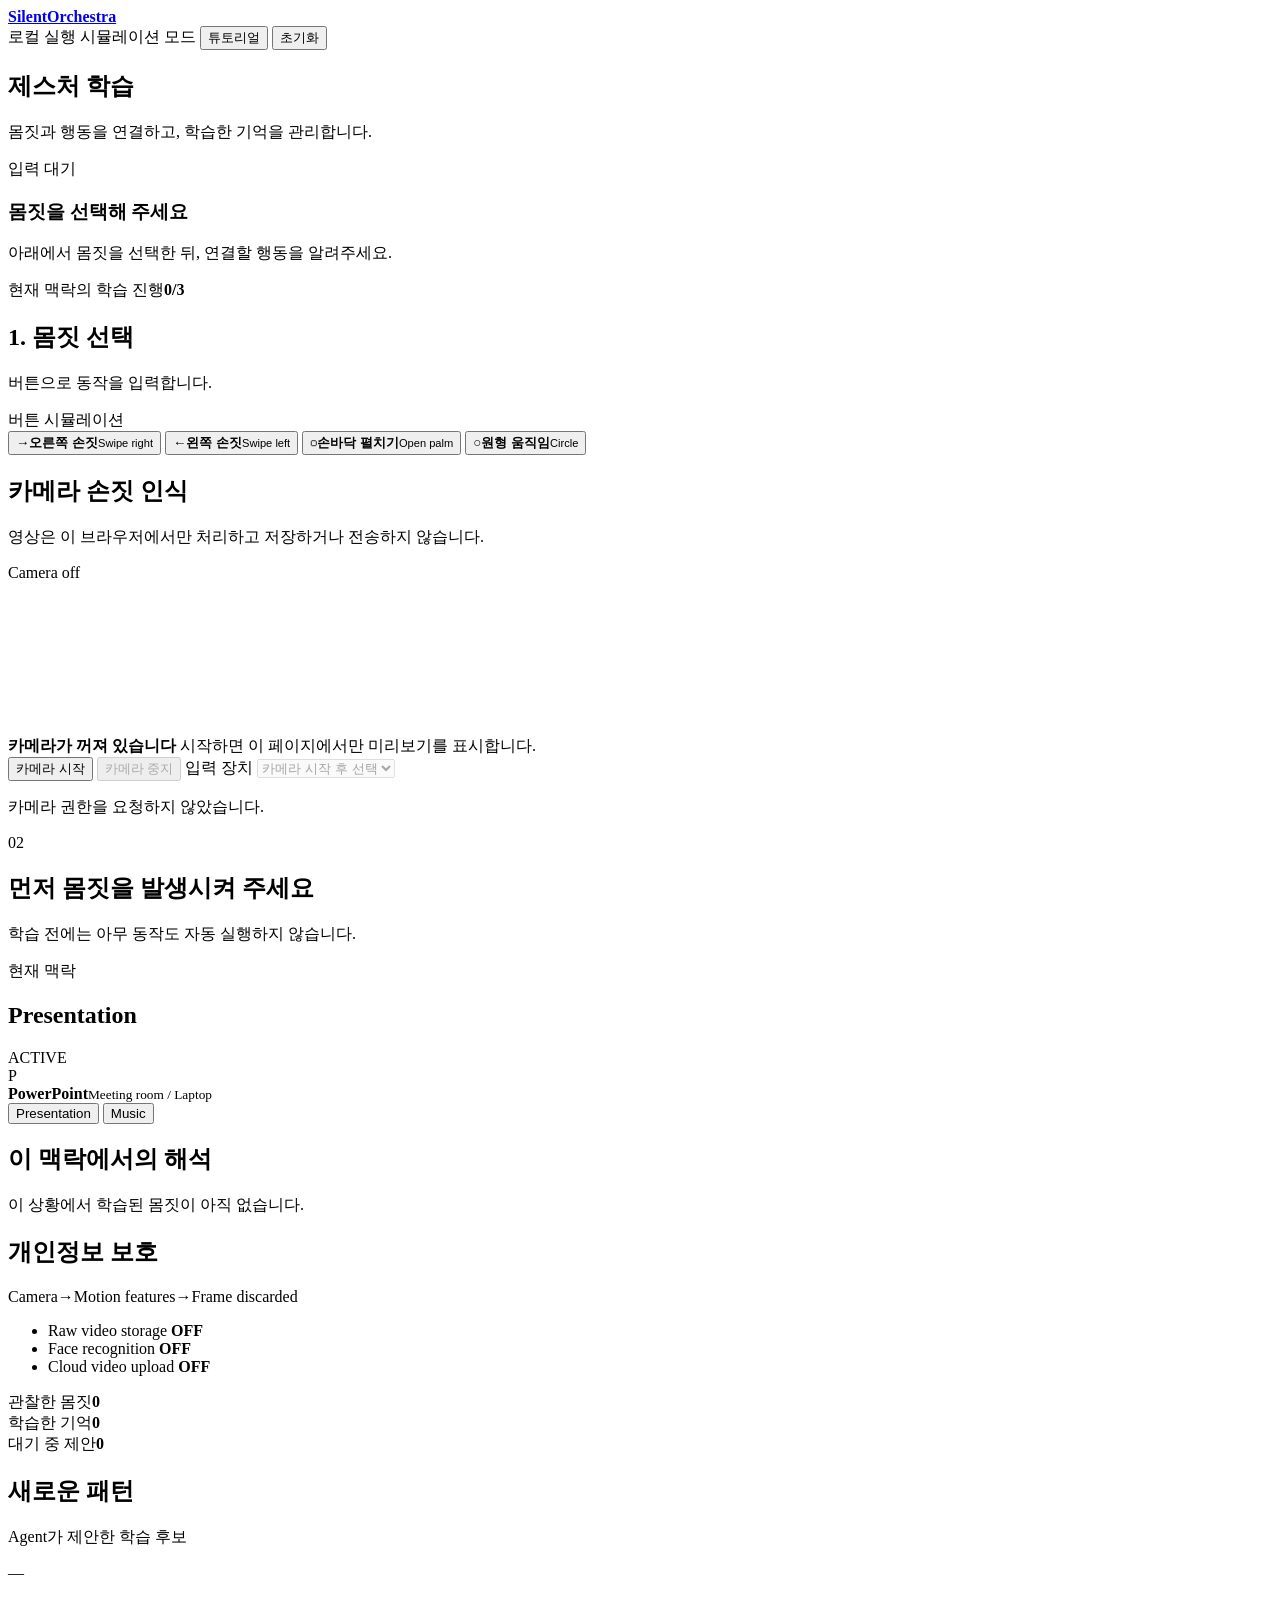
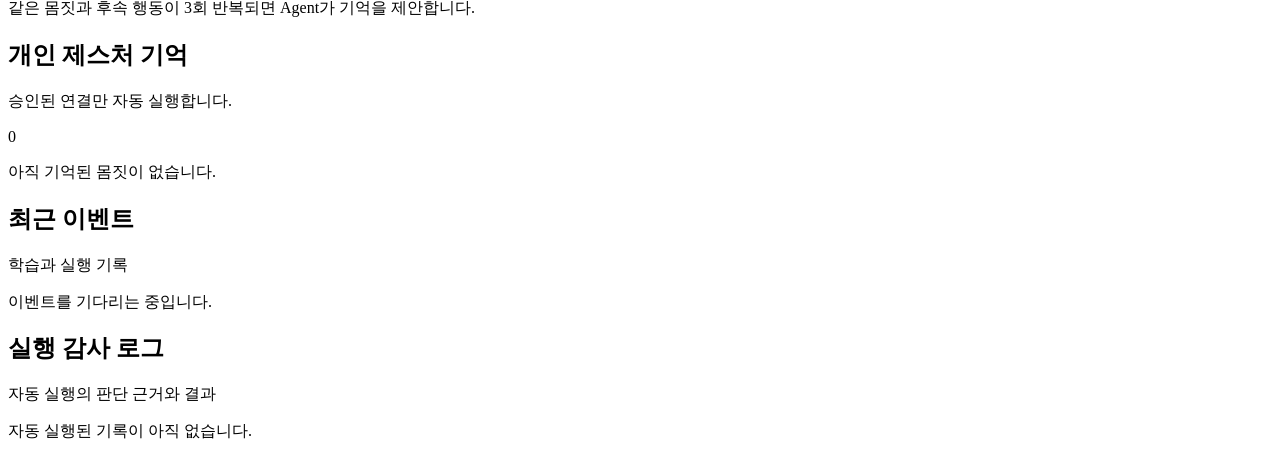
==== commit 72d5b2e3: "Merge remote-tracking branch 'origin/main' into codex/frontend-workbench Reconciles the workbench mi" ====
--- a/frontend/index.html
+++ b/frontend/index.html
@@ -136,6 +136,52 @@
           </div>
         </section>
 
+        <section class="camera-console panel" aria-labelledby="cameraTitle">
+          <div class="panel-heading">
+            <div>
+              <h2 id="cameraTitle">카메라 손짓 인식</h2>
+              <p>영상은 이 브라우저에서만 처리하고 저장하거나 전송하지 않습니다.</p>
+            </div>
+            <span class="mode-pill" id="cameraMode">Camera off</span>
+          </div>
+          <div class="camera-preview" id="cameraPreview" data-state="idle">
+            <video
+              id="cameraVideo"
+              autoplay
+              muted
+              playsinline
+              aria-label="로컬 카메라 미리보기"
+            ></video>
+            <div class="camera-preview-copy" id="cameraPreviewCopy">
+              <strong>카메라가 꺼져 있습니다</strong>
+              <span>시작하면 이 페이지에서만 미리보기를 표시합니다.</span>
+            </div>
+            <span class="camera-live" id="cameraLive" hidden>LIVE</span>
+          </div>
+          <div class="camera-controls">
+            <button class="primary-button" id="startCameraButton" type="button">
+              카메라 시작
+            </button>
+            <button
+              class="secondary-button"
+              id="stopCameraButton"
+              type="button"
+              disabled
+            >
+              카메라 중지
+            </button>
+            <label class="camera-device" for="cameraDeviceSelect">
+              입력 장치
+              <select id="cameraDeviceSelect" disabled>
+                <option value="">카메라 시작 후 선택</option>
+              </select>
+            </label>
+            <p id="cameraStatus" role="status" aria-live="polite">
+              카메라 권한을 요청하지 않았습니다.
+            </p>
+          </div>
+        </section>
+
         <section
           class="teaching-card panel"
           id="teachingCard"
